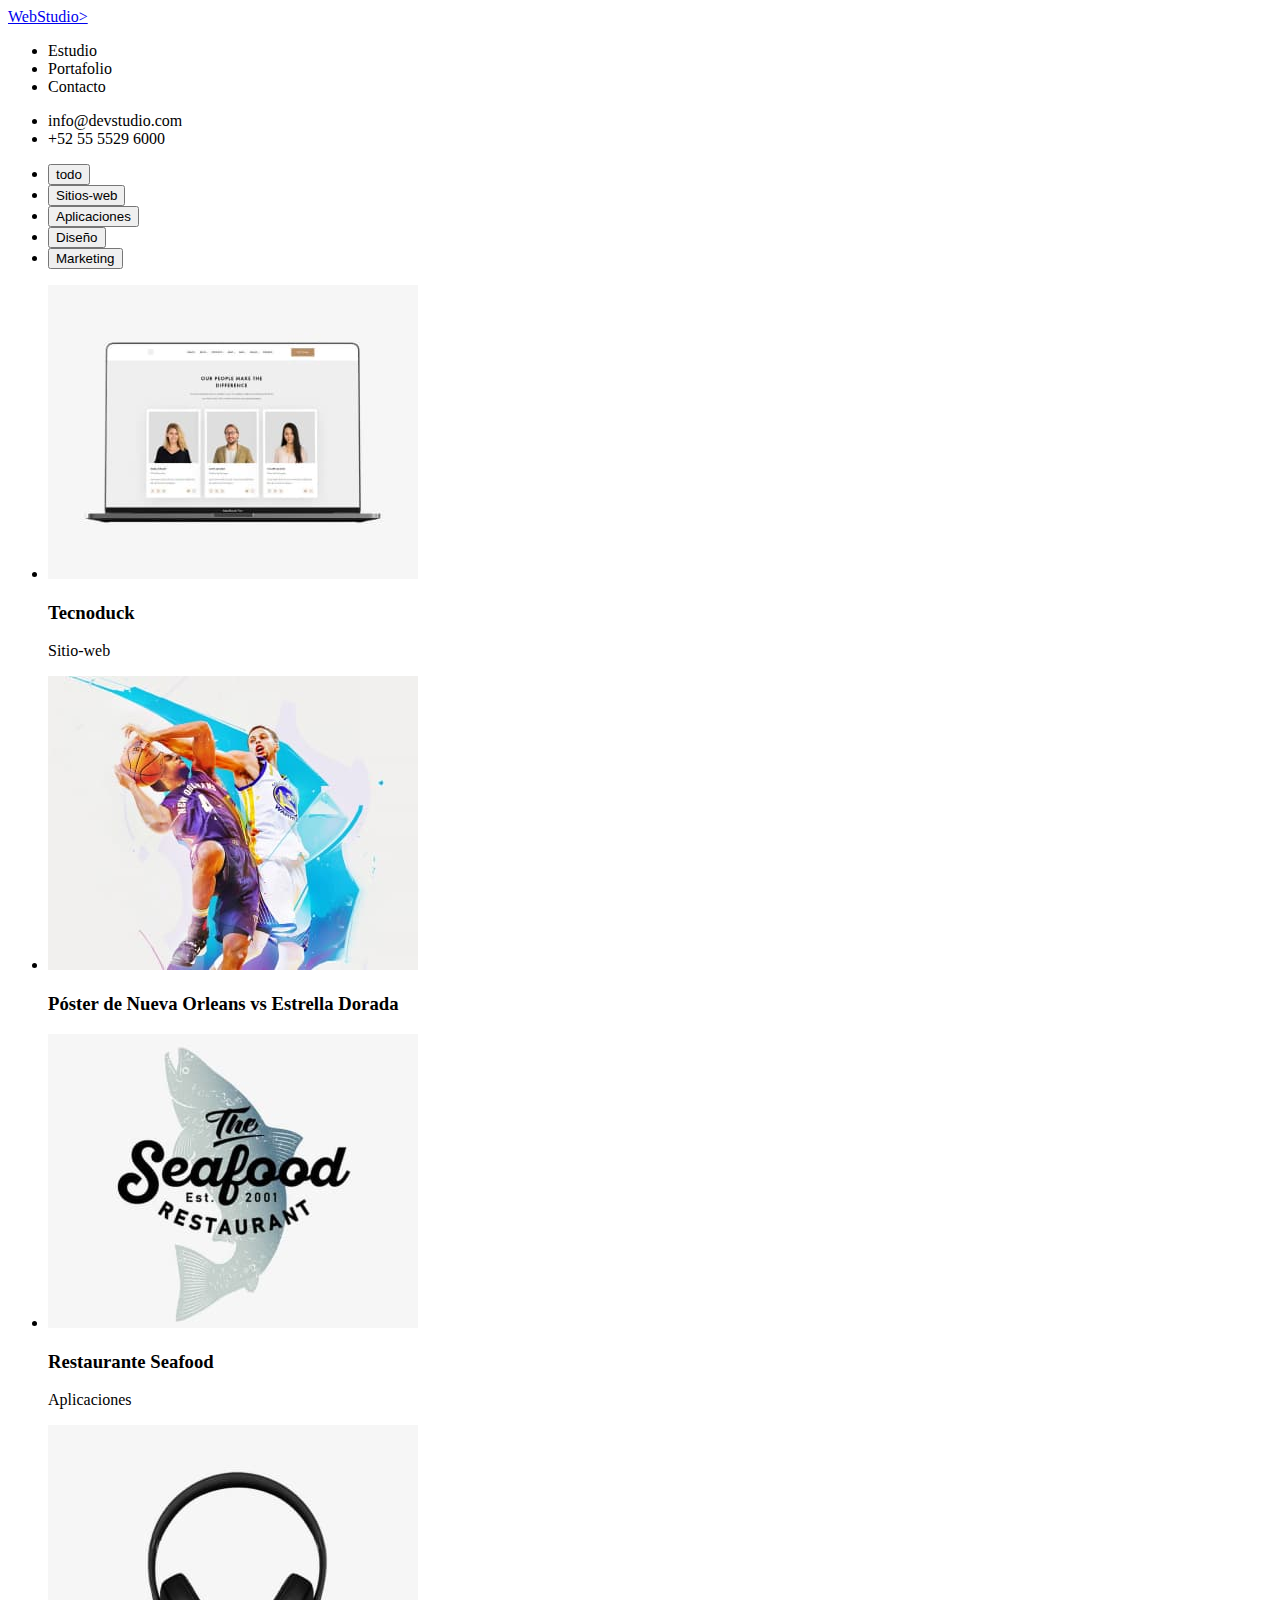
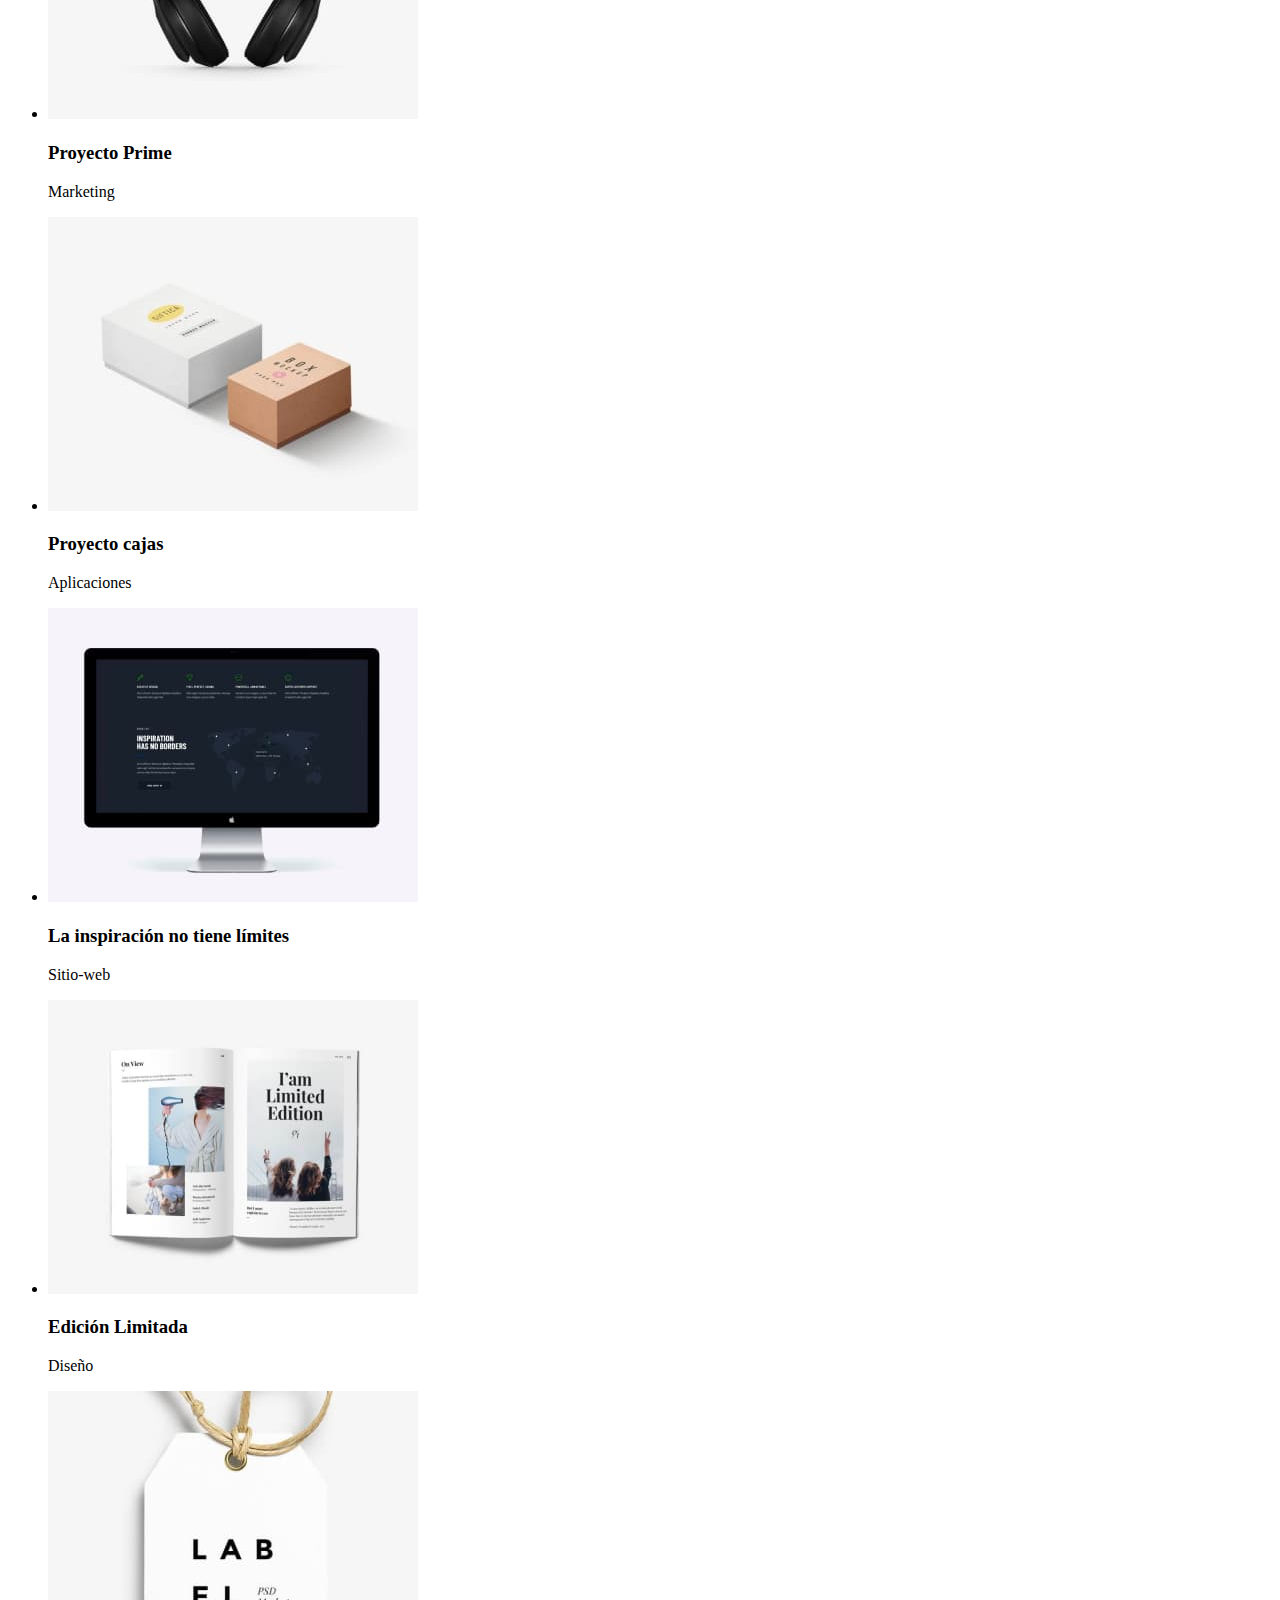
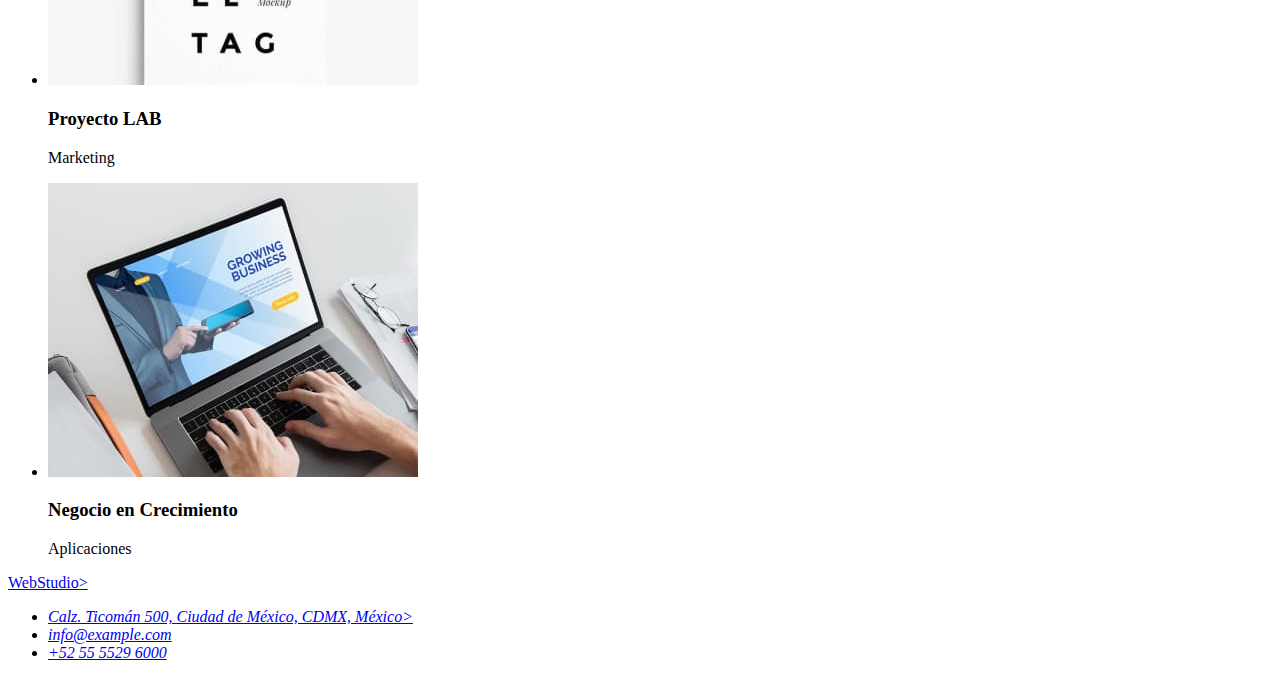
==== Portafolio.html @ 7364f4fd "inicio de commit" ====
<!DOCTYPE html>
<html lang="en">
<head>
    <meta charset="UTF-8">
    <meta http-equiv="X-UA-Compatible" content="IE=edge">
    <meta name="viewport" content="width=device-width, initial-scale=1.0">
    <link rel="stylesheet" href="styles.css">
    <title>Document</title>
</head>
<body>

    <header>
        
        <a href="#">WebStudio></a>
        <nav>
            <ul>
                <li>Estudio</li>
                <li>Portafolio</li>
                <li>Contacto</li>
            </ul>
        </nav>
        <ul>
            <li>info@devstudio.com</li>
            <li>+52 55 5529 6000</li>
    
        </ul>
    </header>

    <main>
        <section>
            <ul>
                <li><button>todo</button></li>
                <li><button> Sitios-web</button></li>
                <li><button>Aplicaciones</button></li>
                <li><button>Diseño</button></li>
                <li><button>Marketing</button></li>
            </ul>
        </section>
        <section>

            <ul>
                <li>
                    <img src="./imagesportafolio/imagen3.1.jpg" alt="immagen3.1">
                    <h3>Tecnoduck</h3>
                    <p class="Sitio-web" >Sitio-web</p>
                </li>
                <li>
                    <img src="./imagesportafolio/imagen3.2.jpg" alt="imagen3.2">
                    <h3>Póster de Nueva Orleans vs Estrella Dorada</h3>
                </li>
                <li>
                    <img src="./imagesportafolio/imagen3.3.jpg" alt="imagen3.3">
                    <h3>Restaurante Seafood</h3>
                    <p>Aplicaciones</p>
                </li>
                <li>
                    <img src="./imagesportafolio/imagen3.4.jpg" alt="imagen3.4">
                    <h3>Proyecto Prime</h3>
                    <p>Marketing</p>
                </li>
                <li>
                    <img src="./imagesportafolio/imagen 3.5.jpg" alt="imagen3.5">
                    <h3>Proyecto cajas</h3>
                    <p>Aplicaciones</p>
                </li>
                <li>
                    <img src="./imagesportafolio/imagen3.6.jpg" alt="imagen3.6">
                    <h3>La inspiración no tiene límites</h3>
                    <p>Sitio-web</p>
                </li>
                <li>
                    <img src="./imagesportafolio/imagen3.7.jpg" alt="imagen3.7">
                    <h3>Edición Limitada</h3>
                    <p>Diseño</p>
                </li>
                    <li>
                    <img src="./imagesportafolio/imagen3.8.jpg" alt="imagen3.8">
                    <h3>Proyecto LAB</h3>
                    <p>Marketing</p>
                </li>
                 <li>
                    <img src="./imagesportafolio/imagen3.9.jpg" alt="imagen3.9">
                    <h3>Negocio en Crecimiento</h3>
                    <p>Aplicaciones</p>
                </li>
            </ul>
            </section>
        </section>
    </main>

<footer>
    <a href="#">WebStudio></a>
    <address>
        <ul>
            <li>
                <a href="#">Calz. Ticomán 500, Ciudad de México, CDMX, México></a>
            </li>
            <li>
                <a href="#">info@example.com</a>
            </li>
            <li>
                <a href="#">+52 55 5529 6000 </a>
            </li>
        </ul>
    </address>
</footer>
</body>
</html>
---- styles.css ----
.estudio{
    color: #2196f3;
}
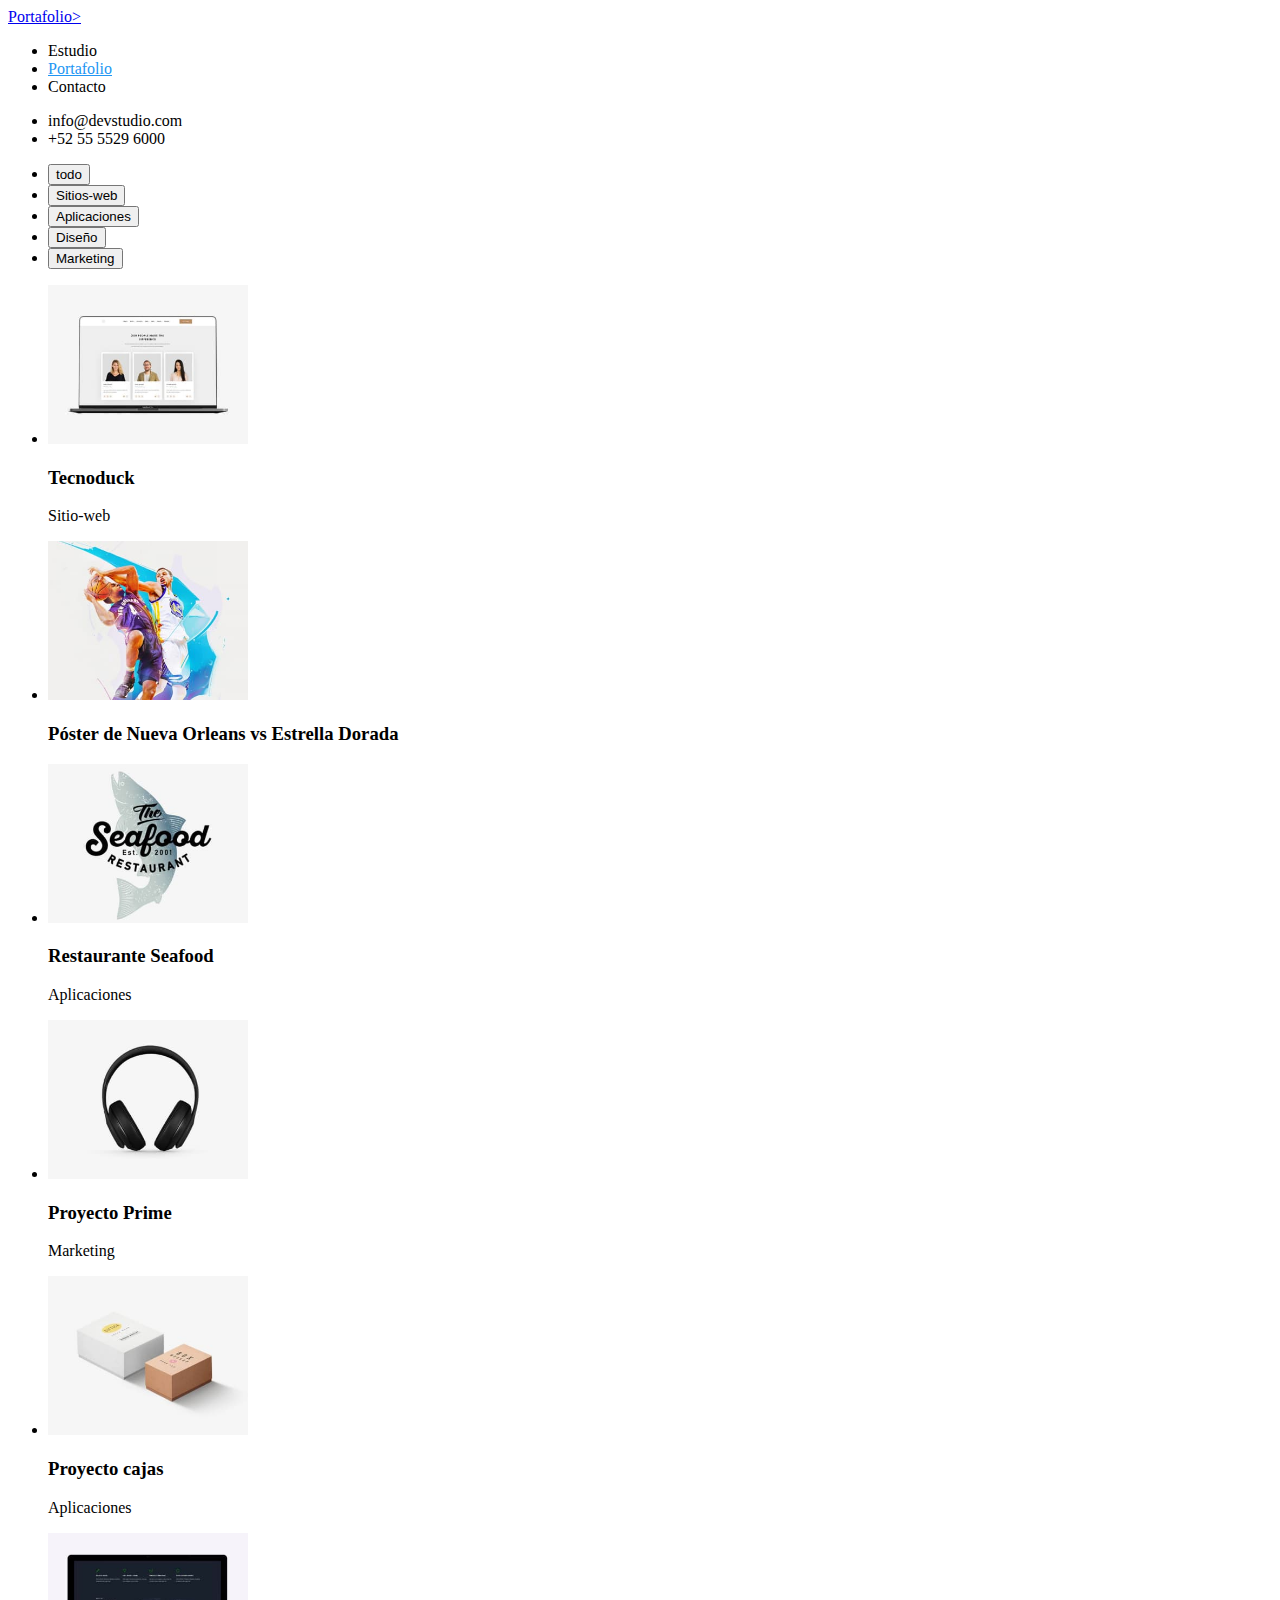
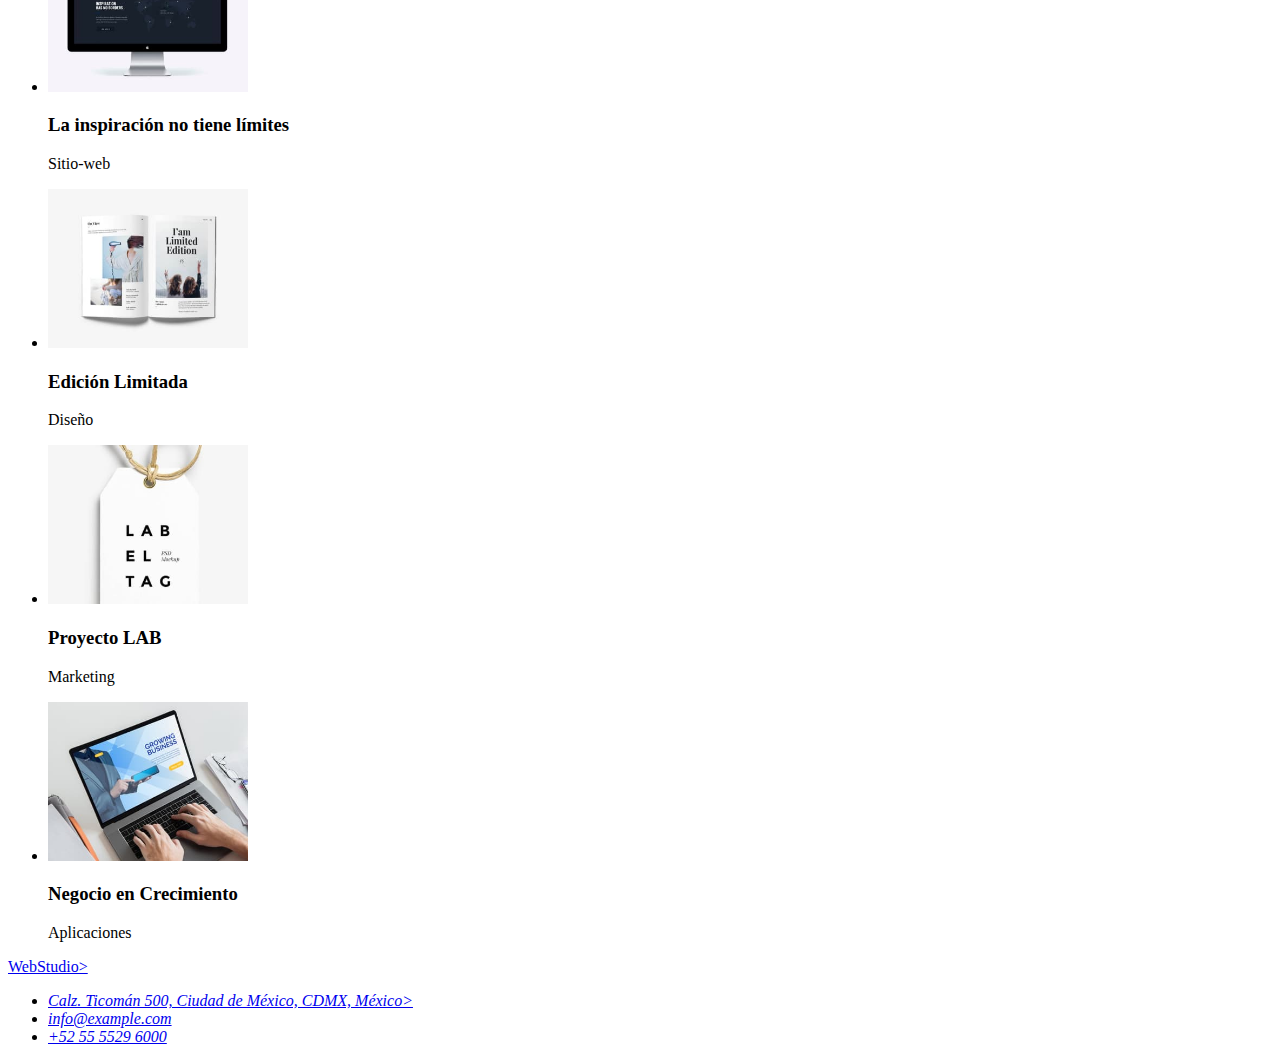
==== commit 4df602fa: "cambios 05-06-23" ====
--- a/Portafolio.html
+++ b/Portafolio.html
@@ -1,22 +1,24 @@
 <!DOCTYPE html>
 <html lang="en">
+
 <head>
     <meta charset="UTF-8">
     <meta http-equiv="X-UA-Compatible" content="IE=edge">
     <meta name="viewport" content="width=device-width, initial-scale=1.0">
-    <link rel="stylesheet" href="styles.css">
-    <title>Document</title>
+    <link rel="stylesheet" href="./css/styles.css">
+    <link href="https://fonts.googleapis.com/css2?family=Raleway:wght@700&display=swap" rel="stylesheet">
+    <link href="https://fonts.googleapis.com/css2?family=Raleway:wght@400;500;700;900&display=swap" rel="stylesheet">
+    <title class="logg">WebStudio</title>
 </head>
-<body>
 
-    <header>
-        
-        <a href="#">WebStudio></a>
-        <nav>
-            <ul>
+<body class="rob" >
+    <header >
+        <a href="#">Portafolio></a>
+            <nav>
+            <ul class="sub-one">
                 <li>Estudio</li>
-                <li>Portafolio</li>
-                <li>Contacto</li>
+                <li><a href="#" style="color: #2196f3;">Portafolio</a></li>
+                <li>Contacto</li>  
             </ul>
         </nav>
         <ul>
@@ -24,69 +26,68 @@
             <li>+52 55 5529 6000</li>
     
         </ul>
-    </header>
+ </header>
 
-    <main>
         <section>
-            <ul>
-                <li><button>todo</button></li>
-                <li><button> Sitios-web</button></li>
-                <li><button>Aplicaciones</button></li>
-                <li><button>Diseño</button></li>
-                <li><button>Marketing</button></li>
+            <ul class="pont">
+                <li><button type="button" class="crr">todo</button></li>
+                <li><button type="button">Sitios-web</button></li>
+                <li><button type="button">Aplicaciones</imput></li>
+                <li><button type="button">Diseño</button></li>
+                <li><button type="button" >Marketing</button></li>
             </ul>
         </section>
         <section>
 
             <ul>
                 <li>
-                    <img src="./imagesportafolio/imagen3.1.jpg" alt="immagen3.1">
+                    <img src="./imagesportafolio/imagen3.1.jpg" alt="immagen3.1" width="200px">
                     <h3>Tecnoduck</h3>
                     <p class="Sitio-web" >Sitio-web</p>
                 </li>
                 <li>
-                    <img src="./imagesportafolio/imagen3.2.jpg" alt="imagen3.2">
+                    <img src="./imagesportafolio/imagen3.2.jpg" alt="imagen3.2" width="200px">
                     <h3>Póster de Nueva Orleans vs Estrella Dorada</h3>
                 </li>
                 <li>
-                    <img src="./imagesportafolio/imagen3.3.jpg" alt="imagen3.3">
+                    <img src="./imagesportafolio/imagen3.3.jpg" alt="imagen3.3" width="200px">
                     <h3>Restaurante Seafood</h3>
                     <p>Aplicaciones</p>
                 </li>
                 <li>
-                    <img src="./imagesportafolio/imagen3.4.jpg" alt="imagen3.4">
+                    <img src="./imagesportafolio/imagen3.4.jpg" alt="imagen3.4" width="200px">
                     <h3>Proyecto Prime</h3>
                     <p>Marketing</p>
                 </li>
                 <li>
-                    <img src="./imagesportafolio/imagen 3.5.jpg" alt="imagen3.5">
+                    <img src="./imagesportafolio/imagen 3.5.jpg" alt="imagen3.5" width="200px">
                     <h3>Proyecto cajas</h3>
                     <p>Aplicaciones</p>
                 </li>
                 <li>
-                    <img src="./imagesportafolio/imagen3.6.jpg" alt="imagen3.6">
+                    <img src="./imagesportafolio/imagen3.6.jpg" alt="imagen3.6" width="200px">
                     <h3>La inspiración no tiene límites</h3>
                     <p>Sitio-web</p>
                 </li>
                 <li>
-                    <img src="./imagesportafolio/imagen3.7.jpg" alt="imagen3.7">
+                    <img src="./imagesportafolio/imagen3.7.jpg" alt="imagen3.7" width="200px">
                     <h3>Edición Limitada</h3>
                     <p>Diseño</p>
                 </li>
                     <li>
-                    <img src="./imagesportafolio/imagen3.8.jpg" alt="imagen3.8">
+                    <img src="./imagesportafolio/imagen3.8.jpg" alt="imagen3.8" width="200px">
                     <h3>Proyecto LAB</h3>
                     <p>Marketing</p>
                 </li>
                  <li>
-                    <img src="./imagesportafolio/imagen3.9.jpg" alt="imagen3.9">
+                    <img src="./imagesportafolio/imagen3.9.jpg" alt="imagen3.9" width="200px">
                     <h3>Negocio en Crecimiento</h3>
                     <p>Aplicaciones</p>
                 </li>
             </ul>
             </section>
         </section>
-    </main>
+    
 
 <footer>
     <a href="#">WebStudio></a>
@@ -105,4 +106,4 @@
     </address>
 </footer>
 </body>
-</html>+</html>
--- a/css/styles.css
+++ b/css/styles.css
@@ -0,0 +1,3 @@
+.Estudio{
+    color: blue;
+}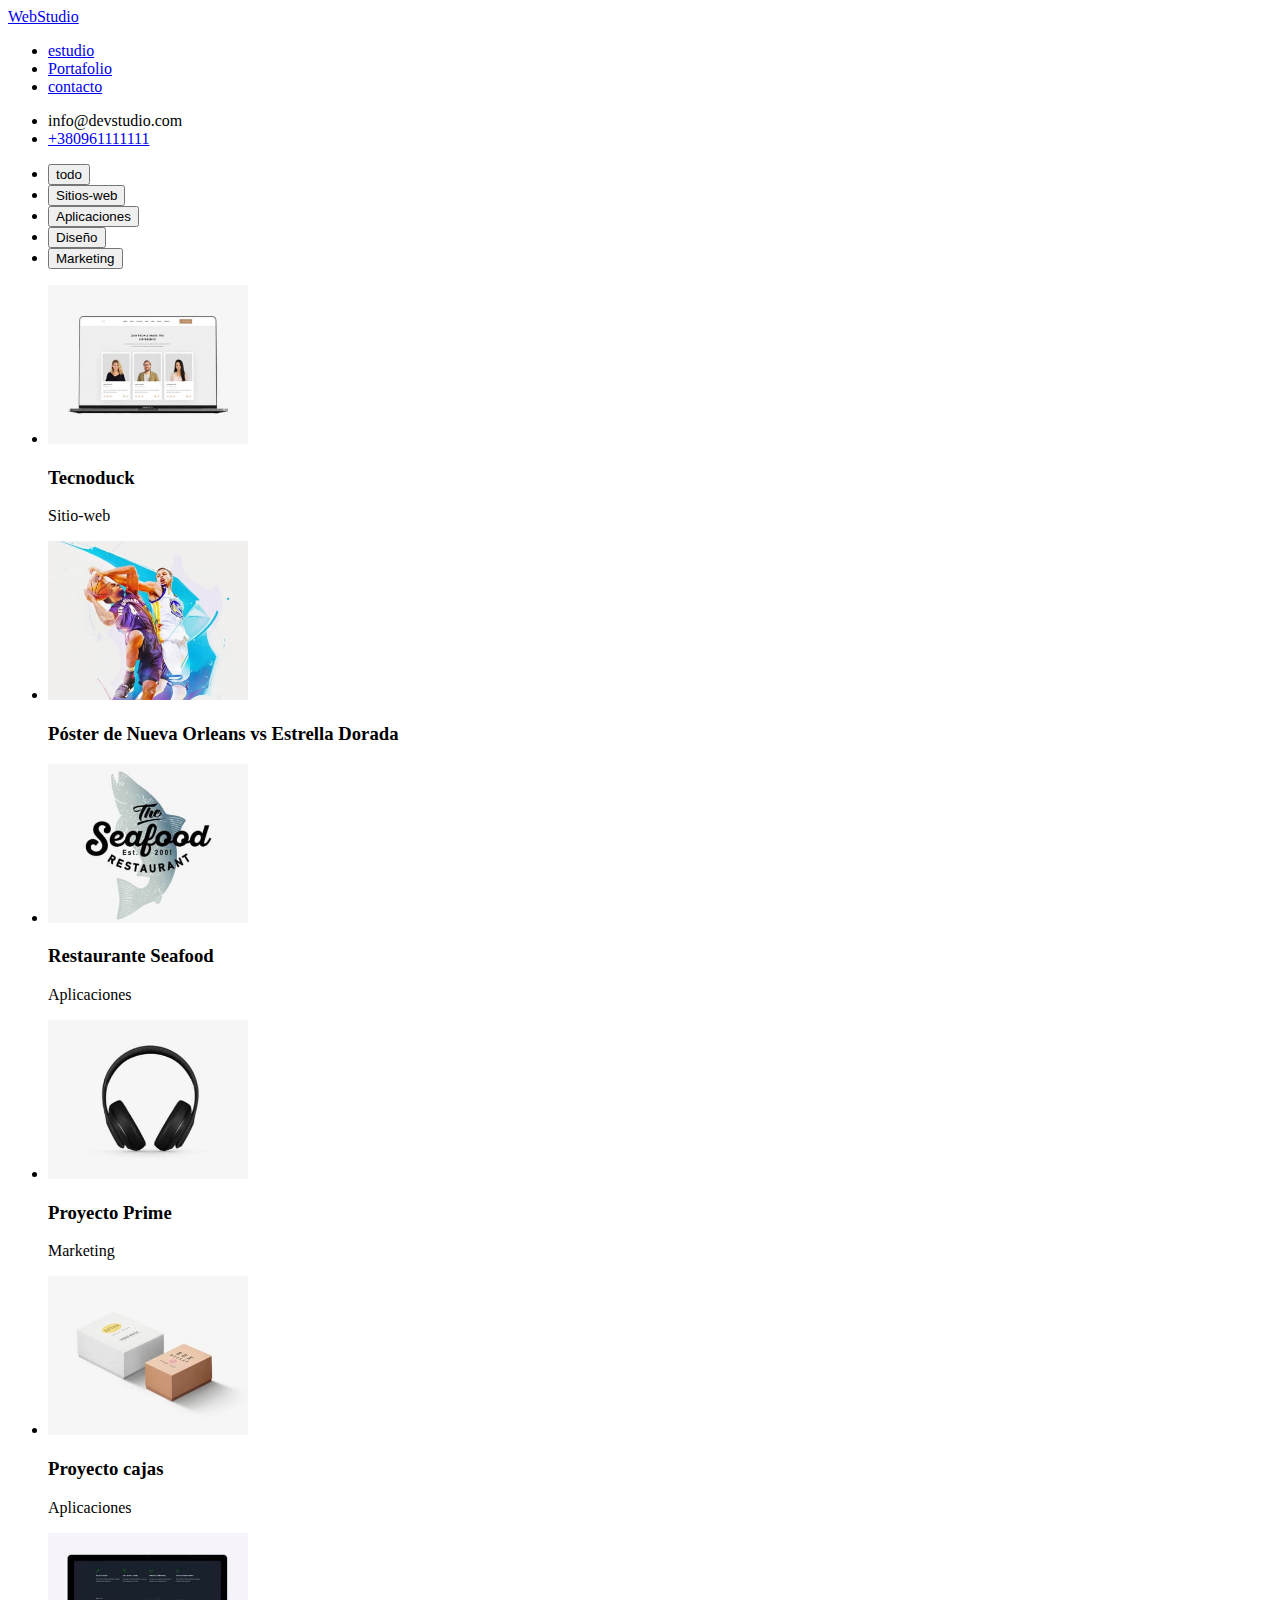
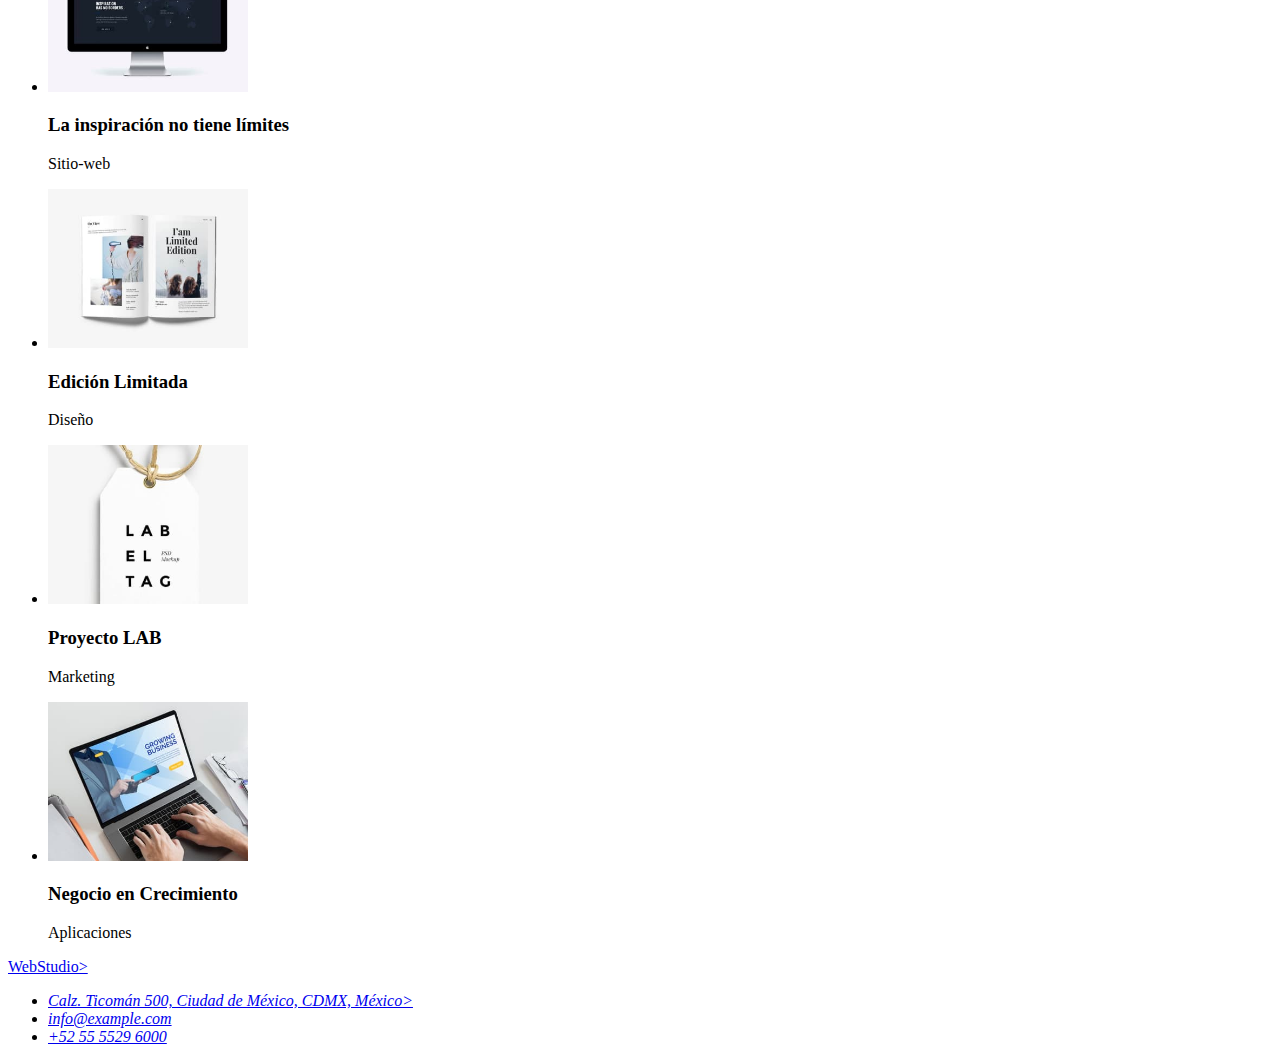
==== commit 08495a15: "primer commit" ====
--- a/Portafolio.html
+++ b/Portafolio.html
@@ -11,26 +11,31 @@
     <title class="logg">WebStudio</title>
 </head>
 
-<body class="rob" >
-    <header >
-        <a href="#">Portafolio></a>
-            <nav>
-            <ul class="sub-one">
-                <li>Estudio</li>
-                <li><a href="#" style="color: #2196f3;">Portafolio</a></li>
-                <li>Contacto</li>  
-            </ul>
-        </nav>
-        <ul>
-            <li>info@devstudio.com</li>
-            <li>+52 55 5529 6000</li>
-    
+<body class="general" >
+    <header class="encabezado">
+      <a class="logo" href="#">WebStudio</a>
+      <nav>
+        <ul class="lista_menu">
+          <li><a href="#">estudio</a></li>
+          <li><a href="#" class="color_azul">Portafolio</a></li>
+          <li><a href="#">contacto</a></li>
         </ul>
- </header>
+      </nav>
+      <ul>
+        <li>
+          <a class="enlace_contacto_correo color_gris" href="mailto:info@devstudio.com"></a>
+            info@devstudio.com</a
+          >
+        </li>
+        <li>
+          <a class="enlace_contacto_tel color_gris" href="tel:+380961111111">+380961111111</a>
+        </li>
+      </ul>
+    </header>
 
         <section>
-            <ul class="pont">
-                <li><button type="button" class="crr">todo</button></li>
+            <ul class="botones-seccion-uno">
+                <li><button type="button" class="color-fondo-boton1">todo</button></li>
                 <li><button type="button">Sitios-web</button></li>
                 <li><button type="button">Aplicaciones</imput></li>
                 <li><button type="button">Diseño</button></li>
@@ -41,48 +46,48 @@
 
             <ul>
                 <li>
-                    <img src="./imagesportafolio/imagen3.1.jpg" alt="immagen3.1" width="200px">
-                    <h3>Tecnoduck</h3>
-                    <p class="Sitio-web" >Sitio-web</p>
+                    <img src="./imagesportafolio/portatil1.jpg" alt="portatil con 3 imagenes en pantalla" width="200px">
+                    <h3 class="nombre">Tecnoduck</h3>
+                    <p class="descripcion-imagen" >Sitio-web</p>
                 </li>
                 <li>
-                    <img src="./imagesportafolio/imagen3.2.jpg" alt="imagen3.2" width="200px">
-                    <h3>Póster de Nueva Orleans vs Estrella Dorada</h3>
+                    <img src="./imagesportafolio/jugadores.jpg" alt="jugadores nba" width="200px">
+                    <h3 class="nombre">Póster de Nueva Orleans vs Estrella Dorada</h3>
                 </li>
                 <li>
-                    <img src="./imagesportafolio/imagen3.3.jpg" alt="imagen3.3" width="200px">
-                    <h3>Restaurante Seafood</h3>
+                    <img src="./imagesportafolio/restaurante.jpg" alt="publicidad restaurante" width="200px">
+                    <h3 class="nombre">Restaurante Seafood</h3>
                     <p>Aplicaciones</p>
                 </li>
                 <li>
-                    <img src="./imagesportafolio/imagen3.4.jpg" alt="imagen3.4" width="200px">
-                    <h3>Proyecto Prime</h3>
-                    <p>Marketing</p>
+                    <img src="./imagesportafolio/diadema.jpg" alt="diadema nagra" width="200px">
+                    <h3 class="nombre">Proyecto Prime</h3>
+                    <p class="descripcion-imagen">Marketing</p>
                 </li>
                 <li>
-                    <img src="./imagesportafolio/imagen 3.5.jpg" alt="imagen3.5" width="200px">
-                    <h3>Proyecto cajas</h3>
-                    <p>Aplicaciones</p>
+                    <img src="./imagesportafolio/cajas.jpg" alt="2 cajas distintos tamaños" width="200px">
+                    <h3 class="nombre">Proyecto cajas</h3>
+                    <p class="descripcion-imagen">Aplicaciones</p>
                 </li>
                 <li>
-                    <img src="./imagesportafolio/imagen3.6.jpg" alt="imagen3.6" width="200px">
-                    <h3>La inspiración no tiene límites</h3>
-                    <p>Sitio-web</p>
+                    <img src="./imagesportafolio/computador4.jpg" alt="computador de escritorio" width="200px">
+                    <h3 class="nombre">La inspiración no tiene límites</h3>
+                    <p class="descripcion-imagen">Sitio-web</p>
                 </li>
                 <li>
-                    <img src="./imagesportafolio/imagen3.7.jpg" alt="imagen3.7" width="200px">
-                    <h3>Edición Limitada</h3>
-                    <p>Diseño</p>
+                    <img src="./imagesportafolio/libro1.jpg" alt="libro pequeño blanco" width="200px">
+                    <h3 class="nombre">Edición Limitada</h3>
+                    <p class="descripcion-imagen">Diseño</p>
                 </li>
                     <li>
-                    <img src="./imagesportafolio/imagen3.8.jpg" alt="imagen3.8" width="200px">
-                    <h3>Proyecto LAB</h3>
-                    <p>Marketing</p>
+                    <img src="./imagesportafolio/prendedor.jpg" alt="prendedor blanco con letras" width="200px">
+                    <h3 class="nombre">Proyecto LAB</h3>
+                    <p class="descripcion-imagen">Marketing</p>
                 </li>
                  <li>
-                    <img src="./imagesportafolio/imagen3.9.jpg" alt="imagen3.9" width="200px">
-                    <h3>Negocio en Crecimiento</h3>
-                    <p>Aplicaciones</p>
+                    <img src="./imagesportafolio/portatil2.jpg" alt="portatil plateado" width="200px">
+                    <h3 class="nombre">Negocio en Crecimiento</h3>
+                    <p class="descripcion-imagen">Aplicaciones</p>
                 </li>
             </ul>
             </section>
